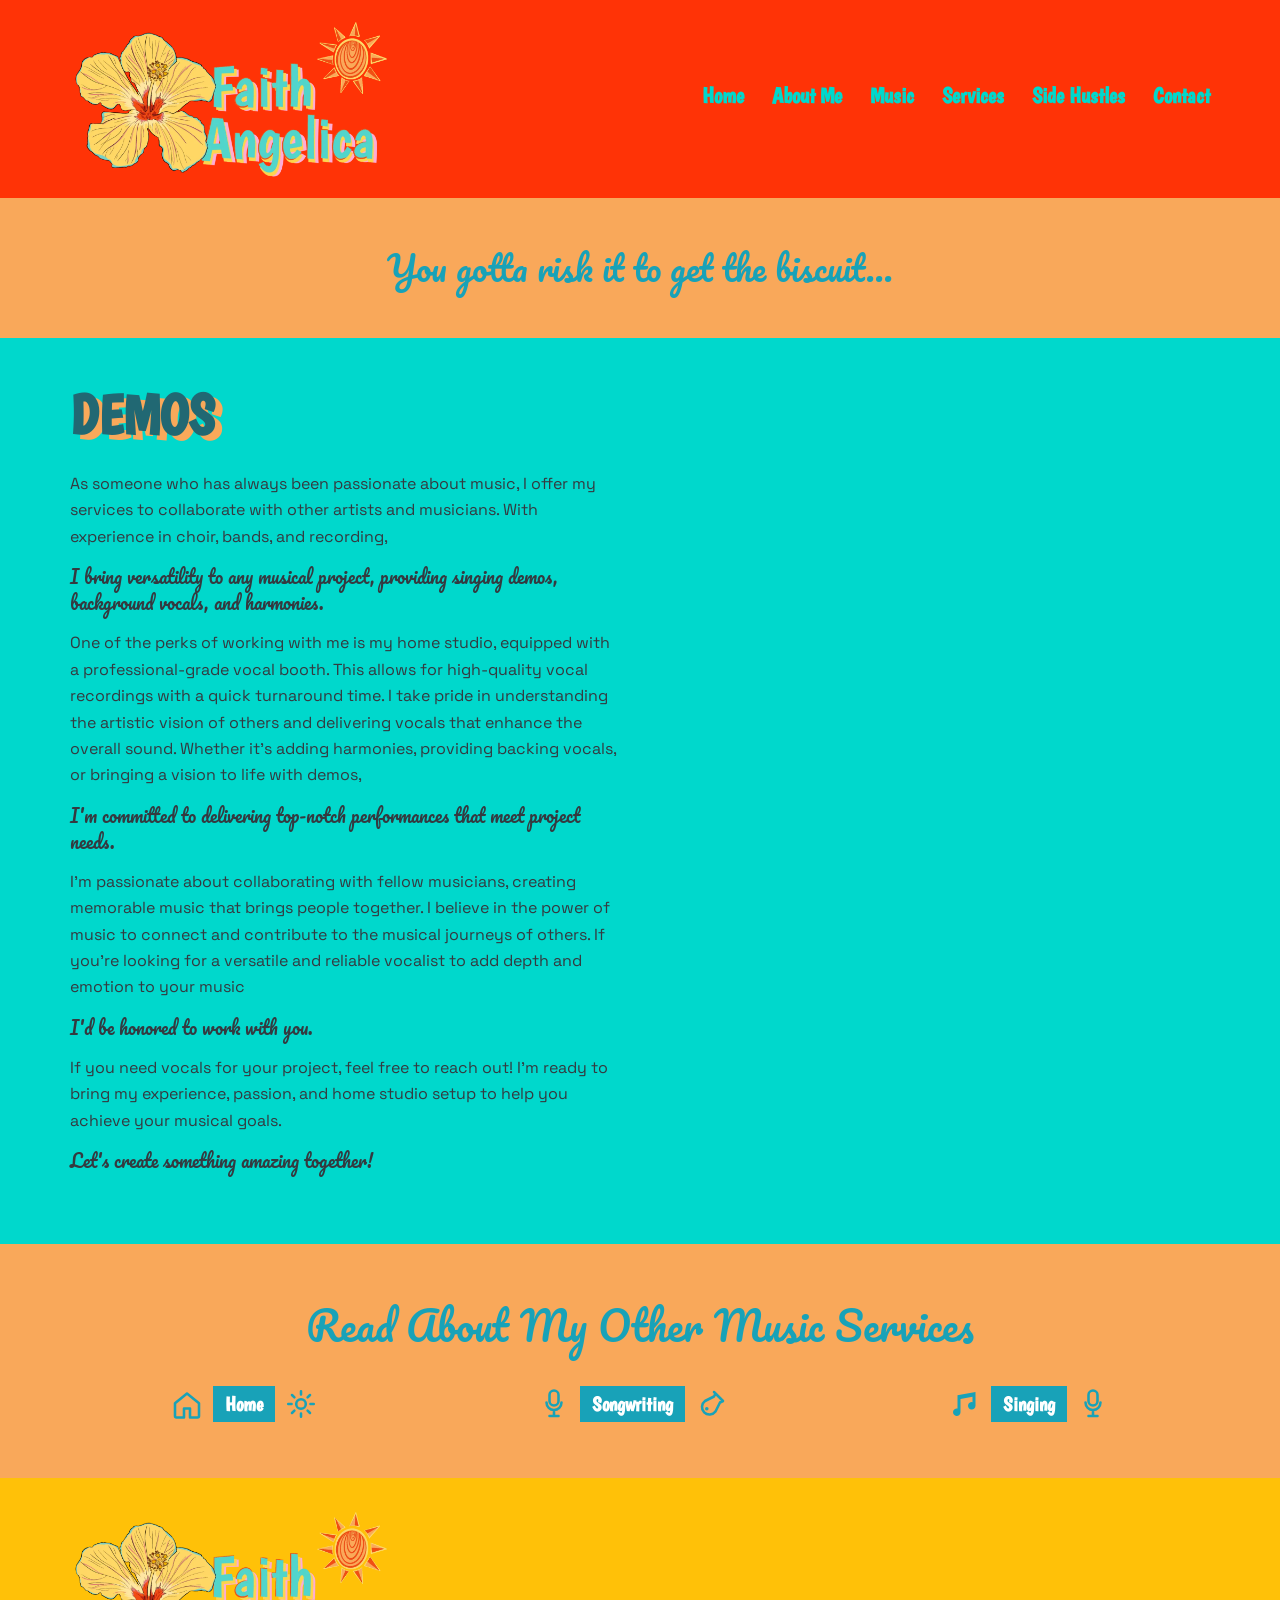
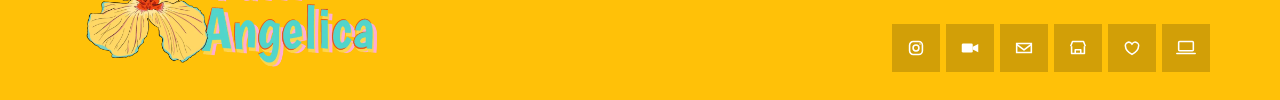
==== demos/index.html @ c28ad542 "Add the static Faith Angelica site for hosting from the repository root. Co-authored-by: Cursor <cur" ====
<!DOCTYPE html>
<html lang="en">
<head>
  <meta charset="utf-8">
  <meta name="viewport" content="width=device-width, initial-scale=1">
  <title>Demos – Faith Angelica</title>
  <link rel="icon" href="/images/favicon.png" type="image/png">
  <link rel="apple-touch-icon" href="/images/favicon.png">
  <link rel="stylesheet" href="/css/styles.css">
</head>
<body>
<header class="site-header">
  <div class="wrap header-inner">
    <a class="logo" href="/"><img src="/images/logo.webp" alt="FaithAngelica" width="1200" height="623"></a>
    <button class="nav-toggle" type="button" aria-expanded="false" aria-controls="site-nav" aria-label="Menu Toggle">
      <span class="icon-open"><svg viewBox="0 0 24 24" aria-hidden="true"><path d="M4 7h16M4 12h16M4 17h16" fill="none" stroke="currentColor" stroke-width="2" stroke-linecap="round"/></svg></span>
      <span class="icon-close"><svg viewBox="0 0 24 24" aria-hidden="true"><path d="M6 6l12 12M18 6L6 18" fill="none" stroke="currentColor" stroke-width="2" stroke-linecap="round"/></svg></span>
    </button>
    <nav id="site-nav" class="site-nav" aria-label="Menu"><a href="/">Home</a><a href="/#About">About Me</a><a href="/#music">Music</a><a href="/#services">Services</a><a href="/#side-hustles">Side Hustles</a><a href="/#contact">Contact</a></nav>
  </div>
</header>

<main>
  <section class="banner"><p>You gotta risk it to get the biscuit...</p></section>
  <section class="page-main">
    <div class="wrap split">
      <div class="copy">
        <h1 class="page-title">Demos</h1>
        <p>As someone who has always been passionate about music, I offer my services to collaborate with other artists and musicians. With experience in choir, bands, and recording,</p><p class="call">I bring versatility to any musical project, providing singing demos, background vocals, and harmonies.</p><p>One of the perks of working with me is my home studio, equipped with a professional-grade vocal booth. This allows for high-quality vocal recordings with a quick turnaround time. I take pride in understanding the artistic vision of others and delivering vocals that enhance the overall sound. Whether it's adding harmonies, providing backing vocals, or bringing a vision to life with demos,</p><p class="call">I'm committed to delivering top-notch performances that meet project needs.</p><p>I'm passionate about collaborating with fellow musicians, creating memorable music that brings people together. I believe in the power of music to connect and contribute to the musical journeys of others. If you're looking for a versatile and reliable vocalist to add depth and emotion to your music</p><p class="call">I'd be honored to work with you.</p><p>If you need vocals for your project, feel free to reach out! I'm ready to bring my experience, passion, and home studio setup to help you achieve your musical goals.</p><p class="call">Let's create something amazing together!</p>
      </div>
      <div class="split-spacer"></div>
    </div>
  </section>
  <section class="more">
    <div class="wrap">
      <h2>Read About My Other Music Services</h2>
      <div class="more-links"><a class="more-link" href="/"><svg viewBox="0 0 24 24" aria-hidden="true"><path d="M4 11.5 12 5l8 6.5V20a1 1 0 0 1-1 1h-5v-6H10v6H5a1 1 0 0 1-1-1v-8.5z" fill="none" stroke="currentColor" stroke-width="1.7" stroke-linejoin="round"/></svg><span>Home</span><svg viewBox="0 0 24 24" aria-hidden="true"><circle cx="12" cy="12" r="3.2" fill="none" stroke="currentColor" stroke-width="1.7"/><path d="M12 3.5v2.2M12 18.3v2.2M3.5 12h2.2M18.3 12h2.2M6 6l1.6 1.6M16.4 16.4 18 18M18 6l-1.6 1.6M7.6 16.4 6 18" fill="none" stroke="currentColor" stroke-width="1.7" stroke-linecap="round"/></svg></a><a class="more-link" href="/songwriting/"><svg viewBox="0 0 24 24" aria-hidden="true"><rect x="9" y="3" width="6" height="10" rx="3" fill="none" stroke="currentColor" stroke-width="1.7"/><path d="M7 11a5 5 0 0 0 10 0M12 16v4M9 20h6" fill="none" stroke="currentColor" stroke-width="1.7" stroke-linecap="round"/></svg><span>Songwriting</span><svg viewBox="0 0 24 24" aria-hidden="true"><path d="M14 4l6 6-2 1-3 6a5 5 0 1 1-7-7l6-3 1-2z" fill="none" stroke="currentColor" stroke-width="1.7" stroke-linejoin="round"/><circle cx="9.2" cy="15.2" r="1.2" fill="currentColor"/></svg></a><a class="more-link" href="/singing/"><svg viewBox="0 0 24 24" aria-hidden="true"><path d="M9 17.5a2.5 2.5 0 1 1-2-2.45V6.2L19 4v9.2a2.5 2.5 0 1 1-2-2.45V7.2L9 8.6v8.9z" fill="currentColor"/></svg><span>Singing</span><svg viewBox="0 0 24 24" aria-hidden="true"><rect x="9" y="3" width="6" height="10" rx="3" fill="none" stroke="currentColor" stroke-width="1.7"/><path d="M7 11a5 5 0 0 0 10 0M12 16v4M9 20h6" fill="none" stroke="currentColor" stroke-width="1.7" stroke-linecap="round"/></svg></a></div>
    </div>
  </section>
</main>
<footer class="site-footer">
  <div class="wrap footer-inner">
    <a class="logo" href="/"><img src="/images/logo.webp" alt="FaithAngelica" width="1200" height="623"></a>
    <div class="footer-icons"><a class="sq" href="https://www.instagram.com/finding_faith1117/" target="_blank" rel="noopener noreferrer" aria-label="Instagram"><svg viewBox="0 0 24 24" aria-hidden="true"><rect x="5" y="5" width="14" height="14" rx="4" fill="none" stroke="currentColor" stroke-width="1.7"/><circle cx="12" cy="12" r="3.2" fill="none" stroke="currentColor" stroke-width="1.7"/><circle cx="16.4" cy="7.6" r="0.8" fill="currentColor"/></svg></a><a class="sq" href="https://www.tiktok.com/@finding_faith1117?is_from_webapp=1&amp;sender_device=pc" target="_blank" rel="noopener noreferrer" aria-label="Video"><svg viewBox="0 0 24 24" aria-hidden="true"><rect x="3" y="7" width="12" height="10" rx="1.5" fill="currentColor"/><path d="M15 10.5 21 7.5v9l-6-3z" fill="currentColor"/></svg></a><a class="sq" href="mailto:music@faithangelica.com" target="_blank" rel="noopener noreferrer" aria-label="Email music@faithangelica.com"><svg viewBox="0 0 24 24" aria-hidden="true"><path d="M4 7h16v10H4V7z" fill="none" stroke="currentColor" stroke-width="1.7"/><path d="m4 8 8 6 8-6" fill="none" stroke="currentColor" stroke-width="1.7" stroke-linejoin="round"/></svg></a><a class="sq" href="https://www.etsy.com/shop/ShirtzonShirtz?ref=l2-about-shopname" target="_blank" rel="noopener noreferrer" aria-label="Etsy"><svg viewBox="0 0 24 24" aria-hidden="true"><path d="M4 10 6 5h12l2 5M5 10v8h14v-8M9 18v-4h6v4" fill="none" stroke="currentColor" stroke-width="1.7" stroke-linejoin="round"/></svg></a><a class="sq" href="https://nancycottoevents.com/" target="_blank" rel="noopener noreferrer" aria-label="Nancy Cotto Events"><svg viewBox="0 0 24 24" aria-hidden="true"><path d="M12 19s-7-4.4-7-8.2A3.6 3.6 0 0 1 12 8a3.6 3.6 0 0 1 7 2.8C19 14.6 12 19 12 19z" fill="none" stroke="currentColor" stroke-width="1.7" stroke-linejoin="round"/></svg></a><a class="sq" href="https://www.gonzosystems.com/" target="_blank" rel="noopener noreferrer" aria-label="Gonzo Systems"><svg viewBox="0 0 24 24" aria-hidden="true"><rect x="4" y="5" width="16" height="10" rx="1" fill="none" stroke="currentColor" stroke-width="1.7"/><path d="M2 18h20" fill="none" stroke="currentColor" stroke-width="1.7" stroke-linecap="round"/></svg></a></div>
  </div>
</footer>

<script src="/js/main.js"></script>
</body>
</html>
---- css/styles.css ----
@font-face {
  font-family: "Boogaloo";
  font-style: normal;
  font-weight: 400;
  font-display: swap;
  src: url("/fonts/boogaloo.woff2") format("woff2");
}

@font-face {
  font-family: "Pacifico";
  font-style: normal;
  font-weight: 400;
  font-display: swap;
  src: url("/fonts/pacifico.woff2") format("woff2");
}

@font-face {
  font-family: "Space Grotesk";
  font-style: normal;
  font-weight: 400;
  font-display: swap;
  src: url("/fonts/space-grotesk.woff2") format("woff2");
}

:root {
  --orange: #ff3306;
  --teal: #00d8cc;
  --ink: #343a40;
  --gold: #ffd54f;
  --white: #ffffff;
  --pink: #f3acca;
  --rose: #d86294;
  --lime: #cafa88;
  --leaf: #7eb62d;
  --amber: #ff830f;
  --plum: #8d3158;
  --peach: #f9a85a;
  --hot: #f44d19;
  --squash: #fc9b3c;
  --clay: #d86900;
  --mint: #98fdd5;
  --berry: #a34f72;
  --rust: #ad2900;
  --sea: #18a2b8;
  --deep: #216873;
  --yellow: #ffc108;
  --gold-icon: #d29f07;
  --title-shadow: #f9a95a;
  --max: 1140px;
  --header: 22px;
}

*,
*::before,
*::after {
  box-sizing: border-box;
}

html {
  scroll-behavior: smooth;
}

body {
  margin: 0;
  color: var(--ink);
  background: var(--white);
  font-family: "Space Grotesk", sans-serif;
  font-size: 16px;
  line-height: 1.65;
}

img {
  max-width: 100%;
  height: auto;
  display: block;
}

a {
  color: inherit;
}

h1,
h2,
h3,
p {
  margin: 0;
}

.wrap {
  width: min(var(--max), calc(100% - 40px));
  margin-inline: auto;
}

.site-header {
  background: var(--orange);
  position: relative;
  z-index: 20;
}

.header-inner {
  display: flex;
  align-items: center;
  justify-content: space-between;
  gap: 24px;
  min-height: 150px;
  padding: 16px 0;
}

.logo img {
  width: 320px;
  height: auto;
}

.nav-toggle {
  display: none;
  width: 48px;
  height: 48px;
  border: 0;
  background: transparent;
  color: var(--teal);
  cursor: pointer;
}

.nav-toggle svg {
  width: 32px;
  height: 32px;
  display: block;
  margin: auto;
}

.nav-toggle .icon-close {
  display: none;
}

.nav-toggle[aria-expanded="true"] .icon-open {
  display: none;
}

.nav-toggle[aria-expanded="true"] .icon-close {
  display: block;
}

.site-nav {
  display: flex;
  flex-wrap: wrap;
  justify-content: flex-end;
  gap: 8px 28px;
}

.site-nav a {
  font-family: "Boogaloo", sans-serif;
  font-size: 22px;
  font-weight: 600;
  color: var(--teal);
  text-decoration: none;
  padding-bottom: 4px;
  border-bottom: 3px solid transparent;
}

.site-nav a:hover,
.site-nav a:focus-visible {
  color: var(--pink);
}

.site-nav a[aria-current="page"] {
  color: var(--gold);
  border-bottom-color: var(--teal);
}

.hero {
  display: grid;
  grid-template-columns: 1fr 1fr;
  min-height: 60vh;
  background: #030001;
}

.hero-photo,
.hero-art {
  min-height: 60vh;
}

.hero-photo {
  background: #030001;
  display: grid;
}

.hero-photo img {
  width: 100%;
  height: 100%;
  object-fit: contain;
}

.hero-art img {
  width: 100%;
  height: 100%;
  object-fit: cover;
}

.band {
  padding: 50px 0;
}

.band h2,
.page-title {
  font-family: "Boogaloo", sans-serif;
  font-weight: 600;
  line-height: 1.05;
  text-transform: uppercase;
  padding-bottom: 10px;
}

.center {
  text-align: center;
}

.about {
  background: var(--teal);
}

.h-about {
  font-size: 72px;
  color: var(--orange);
  text-shadow: 7px 5px 0 var(--pink);
  text-align: center;
  margin-bottom: 28px;
}

.about-grid {
  display: grid;
  grid-template-columns: 1fr 1.4fr 1fr;
  gap: 28px 20px;
  align-items: center;
}

.accordion h3 {
  margin: 0;
  font: inherit;
}

.about-home { grid-column: 2; grid-row: 1; }
.about-music { grid-column: 1; grid-row: 2; }
.about-flower { grid-column: 2; grid-row: 2; }
.about-side { grid-column: 3; grid-row: 2; }
.about-facts { grid-column: 2; grid-row: 3; }

.split > img,
.split .figure-stack img {
  width: 100%;
}

.about-flower img {
  width: min(100%, 420px);
  margin-inline: auto;
}

.stack {
  display: grid;
  gap: 22px;
}

.accordion button {
  width: 100%;
  display: flex;
  align-items: center;
  justify-content: space-between;
  gap: 16px;
  border: 0;
  cursor: pointer;
  background: var(--peach);
  color: var(--ink);
  font-family: "Boogaloo", sans-serif;
  font-size: 22px;
  font-weight: 600;
  text-align: left;
  padding: 12px 16px;
  border-radius: 4px;
}

.accordion button:hover,
.accordion button[aria-expanded="true"] {
  background: var(--gold);
}

.chev {
  width: 28px;
  height: 28px;
  border: 2px solid var(--orange);
  border-radius: 50%;
  display: grid;
  place-items: center;
  flex: none;
  color: var(--orange);
}

.chev svg {
  width: 14px;
  height: 14px;
  transition: transform 0.2s ease;
}

.accordion button[aria-expanded="true"] .chev svg {
  transform: rotate(180deg);
}

.panel {
  margin-top: 8px;
  padding: 16px 18px;
  background: rgb(24 162 184 / 20%);
  color: var(--white);
  border-radius: 4px;
}

.panel p + p {
  margin-top: 0.8em;
}

.music {
  background: var(--pink);
}

.h-music {
  font-size: 72px;
  color: var(--orange);
  text-shadow: 7px 5px 0 var(--teal);
}

.script {
  font-family: "Pacifico", sans-serif;
  font-weight: 400;
}

.music .lede {
  color: var(--rose);
  font-size: 25px;
  margin: 6px 0 36px;
}

.albums {
  display: grid;
  grid-template-columns: repeat(4, 1fr);
  gap: 28px;
  align-items: center;
}

.album {
  display: block;
}

.album img {
  width: 100%;
  aspect-ratio: 1;
  object-fit: cover;
}

.glow-lime {
  box-shadow: 0 0 15px 8px #f1f8ba;
}

.glow-teal {
  box-shadow: 0 0 11px 4px #52d6cc;
}

.glow-plum {
  box-shadow: 0 0 10px 7px #8d3158;
}

.glow-red {
  box-shadow: 0 0 16px 5px #fd0a14;
}

.services {
  background: var(--lime);
}

.h-services {
  font-size: 72px;
  color: var(--amber);
  text-shadow: 7px 5px 0 var(--plum);
}

.services .lede {
  color: var(--leaf);
  font-size: 25px;
  margin-top: 8px;
}

.services .aside {
  color: var(--leaf);
  font-size: 20px;
  margin: 8px 0 36px;
}

.cards {
  display: grid;
  grid-template-columns: repeat(3, 1fr);
  gap: 28px;
}

.card h3 {
  font-family: "Boogaloo", sans-serif;
  font-size: 40px;
  font-weight: 600;
  text-align: center;
  margin-bottom: 12px;
}

.services .card h3,
.services .icon-btn {
  color: var(--peach);
}

.actions {
  display: flex;
  align-items: center;
  justify-content: center;
  gap: 10px;
}

.icon-btn {
  width: 42px;
  height: 42px;
  display: grid;
  place-items: center;
}

.icon-btn svg {
  width: 34px;
  height: 34px;
}

.pill {
  display: inline-block;
  font-family: "Boogaloo", sans-serif;
  font-size: 20px;
  font-weight: 600;
  text-decoration: none;
  color: var(--white);
  background: var(--peach);
  padding: 10px 14px;
  line-height: 1;
}

.pill:hover,
.pill:focus-visible {
  filter: brightness(1.08);
}

.hustle {
  background: var(--squash);
}

.h-hustle {
  font-size: 72px;
  color: var(--white);
  text-shadow: 7px 5px 0 var(--hot);
}

.hustle .lede {
  color: var(--clay);
  font-size: 25px;
  margin: 8px 0 36px;
}

.hustle .card h3 {
  color: var(--white);
}

.hustle .icon-btn {
  color: var(--hot);
}

.hustle .pill {
  background: var(--hot);
}

.find {
  display: grid;
  grid-template-columns: 1fr 1fr;
  background: linear-gradient(180deg, var(--hot) 50%, var(--teal) 50%);
}

.find-photo img {
  width: 100%;
  height: 100%;
  object-fit: cover;
  min-height: 520px;
}

.find-copy {
  display: grid;
  grid-template-rows: 1fr 1fr;
  padding: 48px 40px;
}

.find-social,
.find-mail {
  display: grid;
  align-content: center;
  justify-items: start;
  gap: 12px;
}

.h-social {
  font-size: 64px;
  color: var(--mint);
  text-shadow: 7px 5px 0 var(--berry);
}

.find .tagline {
  color: var(--rust);
  font-size: 22px;
}

.socials {
  display: flex;
  gap: 8px;
  margin-top: 8px;
}

.social {
  width: 48px;
  height: 48px;
  display: grid;
  place-items: center;
  background: var(--berry);
  color: var(--white);
  border-radius: 50%;
  text-decoration: none;
}

.social svg {
  width: 22px;
  height: 22px;
}

.social:hover,
.social:focus-visible {
  transform: scale(1.08);
}

.h-find {
  font-size: 64px;
  color: var(--hot);
  text-shadow: 7px 5px 0 var(--pink);
}

.mail {
  display: inline-flex;
  align-items: center;
  gap: 10px;
  font-family: "Pacifico", sans-serif;
  font-size: 25px;
  color: var(--deep);
  text-decoration: none;
}

.mail svg {
  width: 22px;
  height: 22px;
  flex: none;
}

.site-footer {
  background: var(--yellow);
}

.footer-inner {
  display: flex;
  align-items: flex-end;
  justify-content: space-between;
  gap: 24px;
  padding: 28px 0;
}

.footer-icons {
  display: flex;
  flex-wrap: wrap;
  justify-content: flex-end;
  gap: 6px;
}

.sq {
  width: 48px;
  height: 48px;
  display: grid;
  place-items: center;
  background: var(--gold-icon);
  color: var(--white);
  text-decoration: none;
}

.sq svg {
  width: 22px;
  height: 22px;
}

.sq:hover,
.sq:focus-visible {
  transform: scale(1.08);
}

.banner {
  background: var(--peach);
  text-align: center;
  padding: 42px 20px;
}

.banner p {
  font-family: "Pacifico", sans-serif;
  font-size: 34px;
  color: var(--sea);
}

.page-main {
  background: var(--teal);
  padding: 48px 0 56px;
}

.split {
  display: grid;
  grid-template-columns: 1fr 1fr;
  gap: 36px;
  align-items: center;
}

.page-title {
  font-size: 56px;
  color: var(--deep);
  text-shadow: 7px 5px 0 var(--title-shadow);
  margin-bottom: 16px;
}

.copy p {
  margin-bottom: 14px;
}

.copy .call {
  font-family: "Pacifico", sans-serif;
  font-size: 18px;
  line-height: 1.45;
}

.reach {
  display: flex;
  align-items: center;
  gap: 12px;
  font-family: "Pacifico", sans-serif;
  font-size: 25px;
  margin-top: 8px;
}

.reach svg {
  width: 36px;
  height: 36px;
  flex: none;
}

.note {
  display: inline-flex;
  align-items: center;
  gap: 10px;
  font-family: "Pacifico", sans-serif;
  font-size: 25px;
  color: var(--ink);
  text-decoration: none;
  margin-top: 8px;
}

.note svg {
  width: 28px;
  height: 28px;
}

.figure-stack {
  display: grid;
  gap: 18px;
  justify-items: center;
}

.figure-stack img {
  width: min(100%, 420px);
}

.more {
  background: var(--peach);
  padding: 48px 0 56px;
  text-align: center;
}

.more h2 {
  font-family: "Pacifico", sans-serif;
  font-size: 40px;
  font-weight: 400;
  color: var(--sea);
  text-transform: none;
  margin-bottom: 28px;
}

.more-links {
  display: flex;
  justify-content: space-around;
  gap: 20px;
  flex-wrap: wrap;
}

.more-link {
  display: flex;
  align-items: center;
  gap: 8px;
  color: var(--sea);
  text-decoration: none;
}

.more-link span {
  font-family: "Boogaloo", sans-serif;
  font-size: 20px;
  font-weight: 600;
  color: var(--white);
  background: var(--sea);
  padding: 8px 12px;
  line-height: 1;
}

.more-link svg {
  width: 36px;
  height: 36px;
}

.portfolio {
  background: var(--teal);
  padding: 10px 0 64px;
}

.portfolio h2 {
  font-size: 56px;
  color: var(--deep);
  text-shadow: 7px 5px 0 var(--title-shadow);
  margin-bottom: 24px;
}

.gallery {
  display: grid;
  grid-template-columns: repeat(4, 1fr);
  gap: 14px;
}

.shot {
  display: block;
  background: rgb(255 255 255 / 35%);
}

.shot img {
  width: 100%;
  aspect-ratio: 1;
  object-fit: contain;
}

.lightbox {
  border: 0;
  padding: 0;
  background: transparent;
  max-width: none;
  max-height: none;
  width: 100%;
  height: 100%;
}

.lightbox::backdrop {
  background: rgb(0 0 0 / 82%);
}

.lightbox-frame {
  width: 100%;
  height: 100%;
  display: grid;
  place-items: center;
  position: relative;
}

.lightbox img {
  max-width: min(92vw, 1100px);
  max-height: 88vh;
  object-fit: contain;
}

.lightbox-close {
  position: absolute;
  top: 16px;
  right: 16px;
  width: 44px;
  height: 44px;
  border: 0;
  border-radius: 50%;
  background: var(--gold);
  color: var(--ink);
  font-family: "Boogaloo", sans-serif;
  font-size: 28px;
  cursor: pointer;
}

.missing {
  min-height: 40vh;
  display: grid;
  place-items: center;
  text-align: center;
  gap: 18px;
}

.missing p {
  font-family: "Pacifico", sans-serif;
  font-size: 34px;
  color: var(--sea);
}

:focus-visible {
  outline: 3px solid var(--gold);
  outline-offset: 3px;
}

@media (max-width: 1024px) {
  .nav-toggle {
    display: grid;
  }

  .site-nav {
    display: none;
    position: absolute;
    left: 0;
    right: 0;
    top: 100%;
    background: var(--orange);
    flex-direction: column;
    align-items: flex-start;
    padding: 8px 24px 20px;
    gap: 4px;
  }

  .site-nav.is-open {
    display: flex;
  }

  .site-nav a {
    font-size: 28px;
    padding: 8px 0;
  }

  .h-about,
  .h-music,
  .h-services,
  .h-hustle,
  .h-social,
  .h-find {
    font-size: 52px;
  }
}

@media (max-width: 800px) {
  .hero,
  .find,
  .split,
  .about-grid,
  .albums,
  .cards,
  .gallery {
    grid-template-columns: 1fr;
  }

  .hero-art {
    display: none;
  }

  .hero-photo,
  .hero-photo img {
    min-height: 70vw;
  }

  .about-home,
  .about-facts,
  .about-music,
  .about-flower,
  .about-side {
    grid-column: 1;
    grid-row: auto;
  }

  .find-photo img {
    min-height: 0;
    max-height: 70vh;
  }

  .find-copy {
    padding: 32px 20px 40px;
  }

  .footer-inner,
  .header-inner {
    align-items: center;
  }

  .logo img {
    width: min(240px, 70vw);
  }

  .footer-inner {
    flex-direction: column;
    align-items: flex-start;
  }

  .albums {
    grid-template-columns: 1fr 1fr;
  }

  .gallery {
    grid-template-columns: 1fr 1fr;
  }

  .page-title,
  .portfolio h2 {
    font-size: 42px;
  }

  .banner p,
  .more h2 {
    font-size: 28px;
  }
}
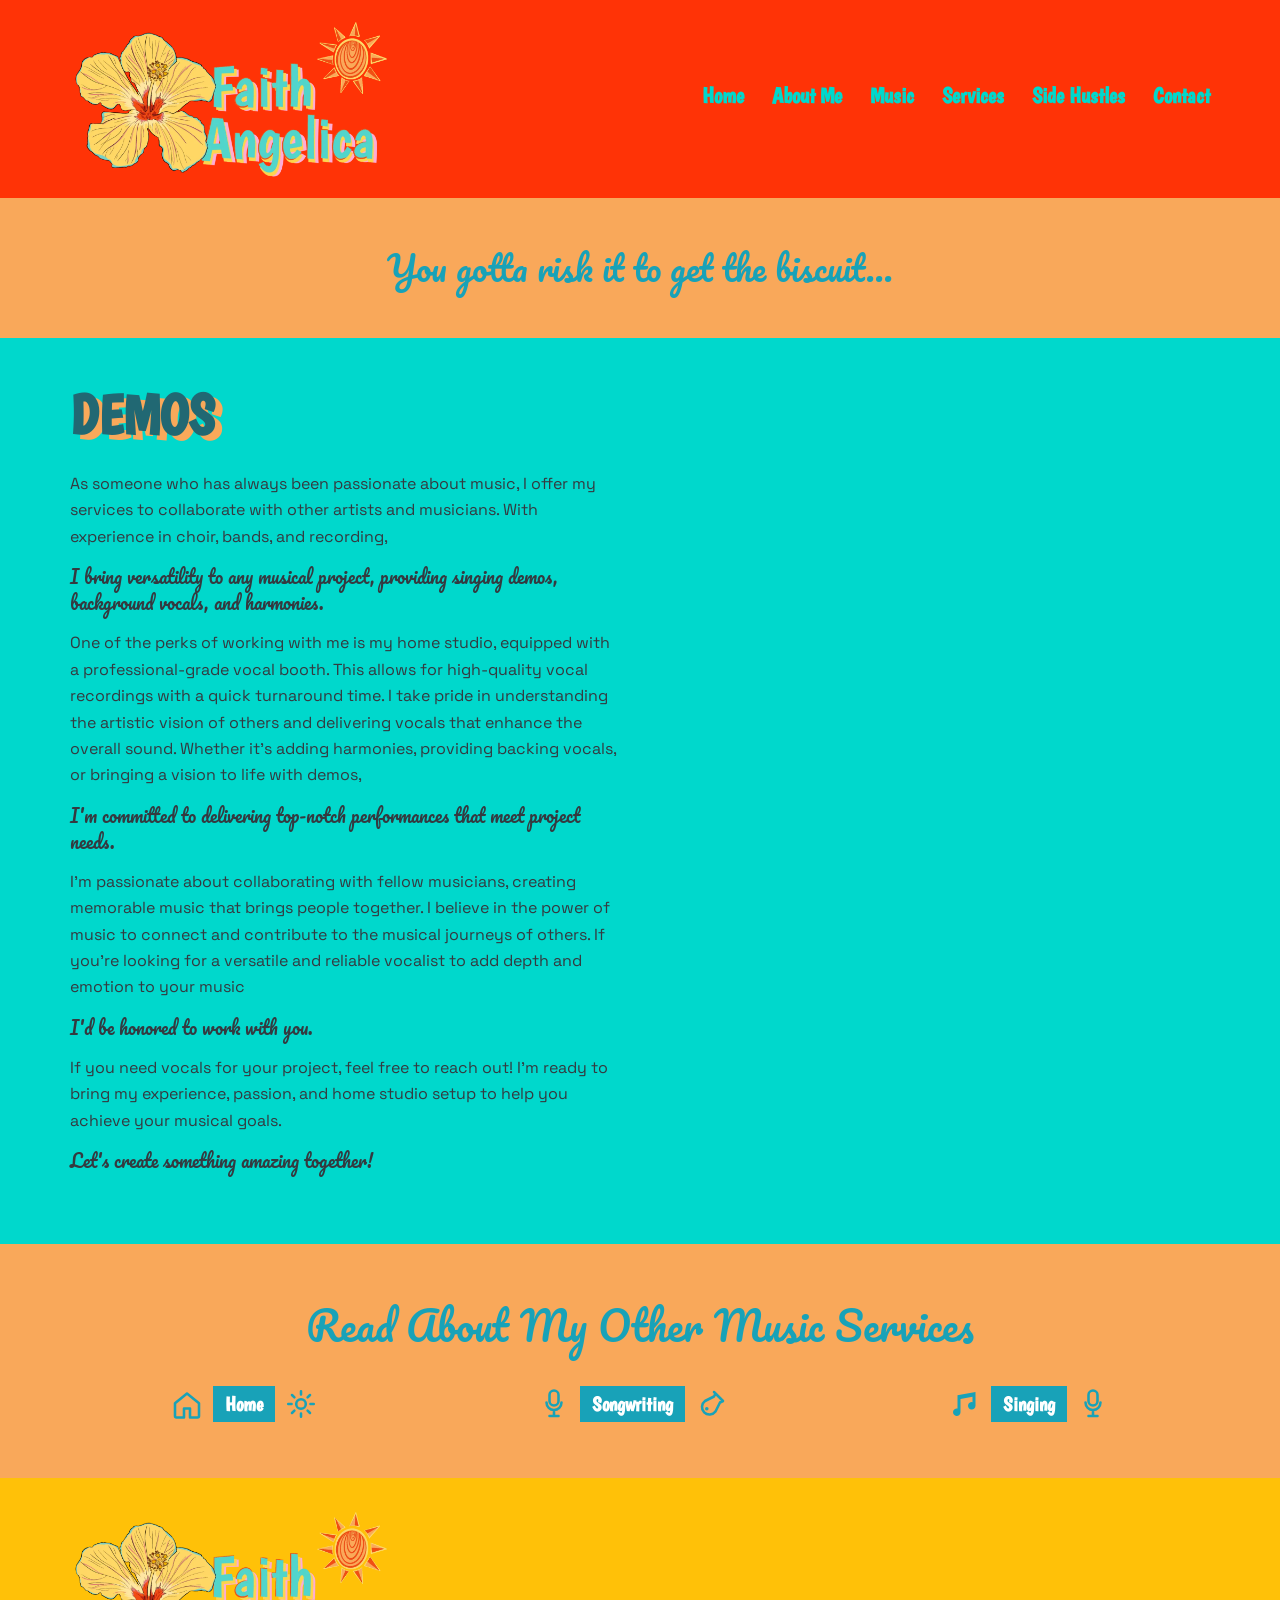
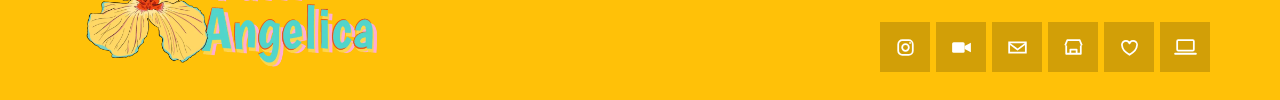
==== commit 057b6716: "Match the About, services, and contact layout to the Elementor site. Co-authored-by: Cursor <cursora" ====
--- a/demos/index.html
+++ b/demos/index.html
@@ -41,7 +41,7 @@
 <footer class="site-footer">
   <div class="wrap footer-inner">
     <a class="logo" href="/"><img src="/images/logo.webp" alt="FaithAngelica" width="1200" height="623"></a>
-    <div class="footer-icons"><a class="sq" href="https://www.instagram.com/finding_faith1117/" target="_blank" rel="noopener noreferrer" aria-label="Instagram"><svg viewBox="0 0 24 24" aria-hidden="true"><rect x="5" y="5" width="14" height="14" rx="4" fill="none" stroke="currentColor" stroke-width="1.7"/><circle cx="12" cy="12" r="3.2" fill="none" stroke="currentColor" stroke-width="1.7"/><circle cx="16.4" cy="7.6" r="0.8" fill="currentColor"/></svg></a><a class="sq" href="https://www.tiktok.com/@finding_faith1117?is_from_webapp=1&amp;sender_device=pc" target="_blank" rel="noopener noreferrer" aria-label="Video"><svg viewBox="0 0 24 24" aria-hidden="true"><rect x="3" y="7" width="12" height="10" rx="1.5" fill="currentColor"/><path d="M15 10.5 21 7.5v9l-6-3z" fill="currentColor"/></svg></a><a class="sq" href="mailto:music@faithangelica.com" target="_blank" rel="noopener noreferrer" aria-label="Email music@faithangelica.com"><svg viewBox="0 0 24 24" aria-hidden="true"><path d="M4 7h16v10H4V7z" fill="none" stroke="currentColor" stroke-width="1.7"/><path d="m4 8 8 6 8-6" fill="none" stroke="currentColor" stroke-width="1.7" stroke-linejoin="round"/></svg></a><a class="sq" href="https://www.etsy.com/shop/ShirtzonShirtz?ref=l2-about-shopname" target="_blank" rel="noopener noreferrer" aria-label="Etsy"><svg viewBox="0 0 24 24" aria-hidden="true"><path d="M4 10 6 5h12l2 5M5 10v8h14v-8M9 18v-4h6v4" fill="none" stroke="currentColor" stroke-width="1.7" stroke-linejoin="round"/></svg></a><a class="sq" href="https://nancycottoevents.com/" target="_blank" rel="noopener noreferrer" aria-label="Nancy Cotto Events"><svg viewBox="0 0 24 24" aria-hidden="true"><path d="M12 19s-7-4.4-7-8.2A3.6 3.6 0 0 1 12 8a3.6 3.6 0 0 1 7 2.8C19 14.6 12 19 12 19z" fill="none" stroke="currentColor" stroke-width="1.7" stroke-linejoin="round"/></svg></a><a class="sq" href="https://www.gonzosystems.com/" target="_blank" rel="noopener noreferrer" aria-label="Gonzo Systems"><svg viewBox="0 0 24 24" aria-hidden="true"><rect x="4" y="5" width="16" height="10" rx="1" fill="none" stroke="currentColor" stroke-width="1.7"/><path d="M2 18h20" fill="none" stroke="currentColor" stroke-width="1.7" stroke-linecap="round"/></svg></a></div>
+    <div class="footer-icons"><a class="sq" href="https://www.instagram.com/finding_faith1117/" target="_blank" rel="noopener noreferrer" aria-label="Instagram"><svg viewBox="0 0 24 24" aria-hidden="true"><rect x="5" y="5" width="14" height="14" rx="4" fill="none" stroke="currentColor" stroke-width="1.7"/><circle cx="12" cy="12" r="3.2" fill="none" stroke="currentColor" stroke-width="1.7"/><circle cx="16.4" cy="7.6" r="0.8" fill="currentColor"/></svg></a><a class="sq" href="https://www.tiktok.com/@finding_faith1117" target="_blank" rel="noopener noreferrer" aria-label="Video"><svg viewBox="0 0 24 24" aria-hidden="true"><rect x="3" y="7" width="12" height="10" rx="1.5" fill="currentColor"/><path d="M15 10.5 21 7.5v9l-6-3z" fill="currentColor"/></svg></a><a class="sq" href="mailto:music@faithangelica.com" target="_blank" rel="noopener noreferrer" aria-label="Email music@faithangelica.com"><svg viewBox="0 0 24 24" aria-hidden="true"><path d="M4 7h16v10H4V7z" fill="none" stroke="currentColor" stroke-width="1.7"/><path d="m4 8 8 6 8-6" fill="none" stroke="currentColor" stroke-width="1.7" stroke-linejoin="round"/></svg></a><a class="sq" href="https://www.etsy.com/shop/ShirtzonShirtz?ref=l2-about-shopname" target="_blank" rel="noopener noreferrer" aria-label="Etsy"><svg viewBox="0 0 24 24" aria-hidden="true"><path d="M4 10 6 5h12l2 5M5 10v8h14v-8M9 18v-4h6v4" fill="none" stroke="currentColor" stroke-width="1.7" stroke-linejoin="round"/></svg></a><a class="sq" href="https://nancycottoevents.com/" target="_blank" rel="noopener noreferrer" aria-label="Nancy Cotto Events"><svg viewBox="0 0 24 24" aria-hidden="true"><path d="M12 19s-7-4.4-7-8.2A3.6 3.6 0 0 1 12 8a3.6 3.6 0 0 1 7 2.8C19 14.6 12 19 12 19z" fill="none" stroke="currentColor" stroke-width="1.7" stroke-linejoin="round"/></svg></a><a class="sq" href="https://www.gonzosystems.com/" target="_blank" rel="noopener noreferrer" aria-label="Gonzo Systems"><svg viewBox="0 0 24 24" aria-hidden="true"><rect x="4" y="5" width="16" height="10" rx="1" fill="none" stroke="currentColor" stroke-width="1.7"/><path d="M2 18h20" fill="none" stroke="currentColor" stroke-width="1.7" stroke-linecap="round"/></svg></a></div>
   </div>
 </footer>
 
--- a/css/styles.css
+++ b/css/styles.css
@@ -20,6 +20,14 @@
   font-weight: 400;
   font-display: swap;
   src: url("/fonts/space-grotesk.woff2") format("woff2");
+}
+
+@font-face {
+  font-family: "Space Grotesk";
+  font-style: normal;
+  font-weight: 700;
+  font-display: swap;
+  src: url("/fonts/space-grotesk-700.woff2") format("woff2");
 }
 
 :root {
@@ -308,10 +316,15 @@
   background: rgb(24 162 184 / 20%);
   color: var(--white);
   border-radius: 4px;
+  line-height: 1.7;
 }
 
 .panel p + p {
-  margin-top: 0.8em;
+  margin-top: 1.15em;
+}
+
+.panel strong {
+  font-weight: 700;
 }
 
 .music {
@@ -417,15 +430,15 @@
 }
 
 .icon-btn {
-  width: 42px;
-  height: 42px;
+  width: 50px;
+  height: 50px;
   display: grid;
   place-items: center;
 }
 
 .icon-btn svg {
-  width: 34px;
-  height: 34px;
+  width: 50px;
+  height: 50px;
 }
 
 .pill {
@@ -479,29 +492,37 @@
   background: linear-gradient(180deg, var(--hot) 50%, var(--teal) 50%);
 }
 
+.find-photo {
+  display: flex;
+  align-items: center;
+  justify-content: center;
+  padding: 60px;
+}
+
 .find-photo img {
   width: 100%;
-  height: 100%;
-  object-fit: cover;
-  min-height: 520px;
+  height: auto;
+  object-fit: contain;
 }
 
 .find-copy {
   display: grid;
   grid-template-rows: 1fr 1fr;
-  padding: 48px 40px;
+  padding: 48px 24px;
+  text-align: center;
 }
 
 .find-social,
 .find-mail {
   display: grid;
   align-content: center;
-  justify-items: start;
+  justify-items: center;
   gap: 12px;
 }
 
 .h-social {
-  font-size: 64px;
+  font-size: 72px;
+  text-transform: uppercase;
   color: var(--mint);
   text-shadow: 7px 5px 0 var(--berry);
 }
@@ -518,8 +539,8 @@
 }
 
 .social {
-  width: 48px;
-  height: 48px;
+  width: 50px;
+  height: 50px;
   display: grid;
   place-items: center;
   background: var(--berry);
@@ -529,8 +550,8 @@
 }
 
 .social svg {
-  width: 22px;
-  height: 22px;
+  width: 25px;
+  height: 25px;
 }
 
 .social:hover,
@@ -539,7 +560,8 @@
 }
 
 .h-find {
-  font-size: 64px;
+  font-size: 72px;
+  text-transform: uppercase;
   color: var(--hot);
   text-shadow: 7px 5px 0 var(--pink);
 }
@@ -555,8 +577,8 @@
 }
 
 .mail svg {
-  width: 22px;
-  height: 22px;
+  width: 40px;
+  height: 40px;
   flex: none;
 }
 
@@ -580,8 +602,8 @@
 }
 
 .sq {
-  width: 48px;
-  height: 48px;
+  width: 50px;
+  height: 50px;
   display: grid;
   place-items: center;
   background: var(--gold-icon);
@@ -590,8 +612,8 @@
 }
 
 .sq svg {
-  width: 22px;
-  height: 22px;
+  width: 25px;
+  height: 25px;
 }
 
 .sq:hover,
@@ -883,6 +905,10 @@
     grid-row: auto;
   }
 
+  .find-photo {
+    padding: 28px 20px;
+  }
+
   .find-photo img {
     min-height: 0;
     max-height: 70vh;
